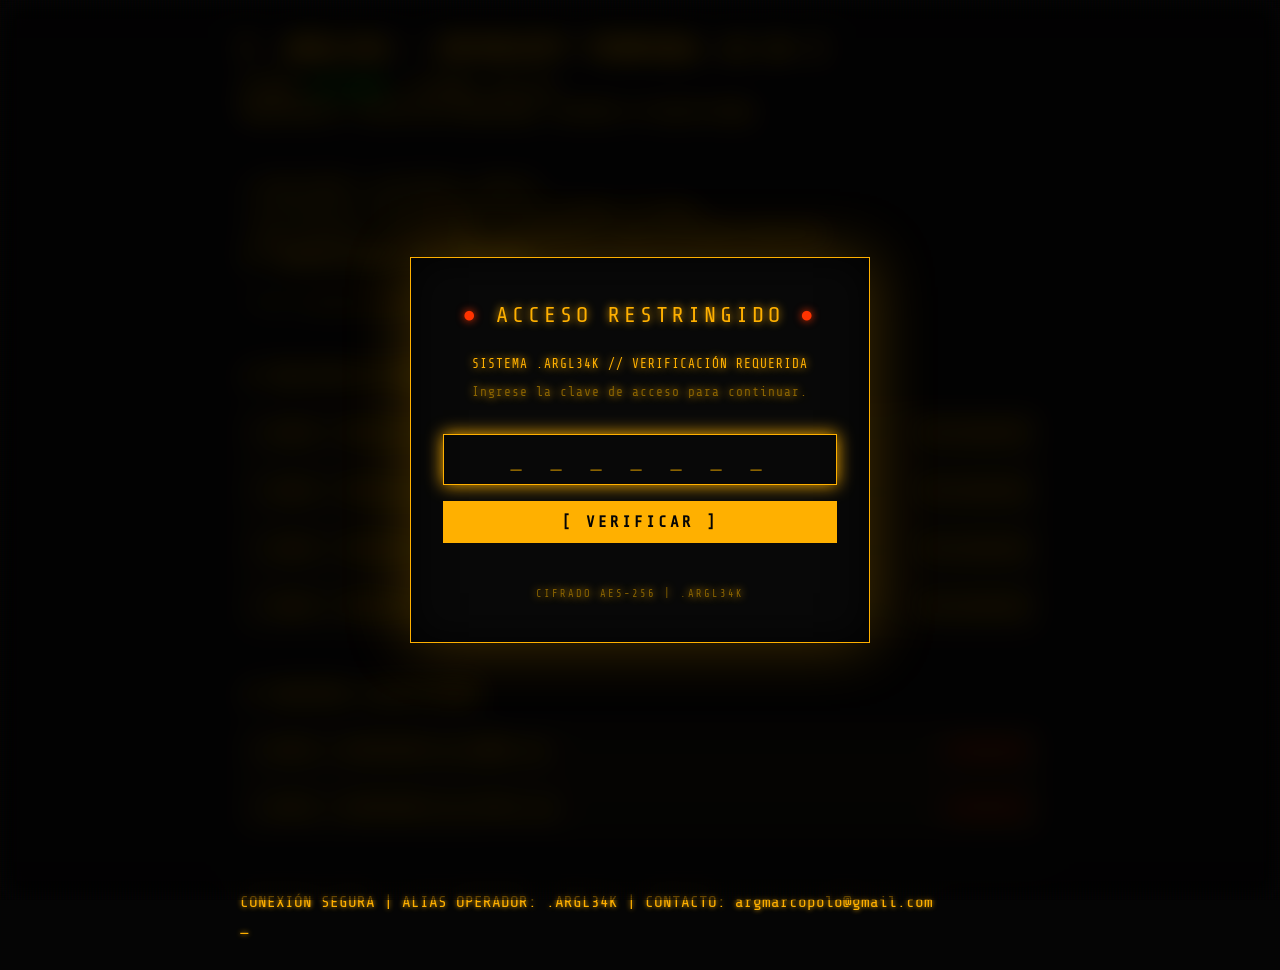
==== index.html @ fc770749 "Move website to root for GitHub Pages deployment" ====
<!DOCTYPE html>
<html lang="es">
<head>
    <meta charset="UTF-8">
    <meta name="viewport" content="width=device-width, initial-scale=1.0">
    <title>[ .ARGL34K - TERMINAL DE INTERCEPTACIÓN ]</title>
    <link rel="stylesheet" href="style.css">
    <link href="https://fonts.googleapis.com/css2?family=Share+Tech+Mono&display=swap" rel="stylesheet">
</head>
<body>
    <div class="crt-overlay"></div>

    <!-- GATE: POPUP DE ACCESO INICIAL -->
    <div id="gate-overlay">
        <div id="gate-modal">
            <div class="gate-header">
                <span class="gate-blink">●</span>
                ACCESO RESTRINGIDO
                <span class="gate-blink">●</span>
            </div>
            <p class="gate-sub">SISTEMA .ARGL34K // VERIFICACIÓN REQUERIDA</p>
            <p class="gate-sub dim">Ingrese la clave de acceso para continuar.</p>
            <div class="gate-input-row">
                <input type="text" id="gate-input" autocomplete="off" spellcheck="false" placeholder="_ _ _ _ _ _ _">
            </div>
            <button id="gate-btn" onclick="checkGate()">[ VERIFICAR ]</button>
            <p id="gate-error" class="gate-error hidden">> CLAVE INVÁLIDA. ACCESO DENEGADO.</p>
            <div class="gate-footer">CIFRADO AES-256 | .ARGL34K</div>
        </div>
    </div>
    <div class="terminal-container">
        <header>
            <h1>[ .ARGL34K - INTERCEPT TERMINAL v3.14 ]</h1>
            <p>ESTADO: <span class="status-online">EN LÍNEA</span> | CIFRADO: AES-256</p>
            <p>ADVERTENCIA: ACCESO NO AUTORIZADO. RASTREO IP DESACTIVADO.</p>
            <hr>
        </header>

        <main>
            <section class="intro">
                <p>> Conectando a servidores seguros...</p>
                <p>> Frecuencias interceptadas en las últimas 72 horas.</p>
                <p>> Hay archivos clasificados. Se requiere clave de desencriptación.</p>
            </section>

            <!-- SECCIÓN DE TRANSMISIONES DEL OPERADOR -->
            <section class="transmissions-section">
                <h2>// TRANSMISIONES DEL OPERADOR</h2>
                <div id="transmissions-list">
                    <!-- Los mensajes se renderizan desde localStorage vía JS -->
                    <p class="no-transmissions" id="no-transmissions-msg">> Sin transmisiones activas.</p>
                </div>
            </section>

            <hr>

            <section class="files-list">
                <h2>// REGISTRO DE FRECUENCIAS</h2>
                
                <div class="file-item unlocked" onclick="playAudio('audio1')">
                    <span class="file-name">[ AUDIO ] FREQ_A1_INTERFERENCIA.wav</span>
                    <span class="file-status">DESBLOQUEADO</span>
                    <audio id="audio1" src="assets/11729__wwwbonsonca__telephone_interference_01.wav"></audio>
                </div>

                <div class="file-item unlocked" onclick="playAudio('audio2')">
                    <span class="file-name">[ AUDIO ] FREQ_B2_DUGA_RADAR_WOODPECKER.ogg</span>
                    <span class="file-status">DESBLOQUEADO</span>
                    <audio id="audio2" src="assets/Woodpecker.ogg"></audio>
                </div>

                <div class="file-item unlocked" onclick="playAudio('audio3')">
                    <span class="file-name">[ AUDIO ] FREQ_M3_CLAVE_MORSE.mp3</span>
                    <span class="file-status">DESBLOQUEADO</span>
                    <audio id="audio3" src="assets/CLAVE-EN-MORSE.mp3"></audio>
                </div>

                <div class="file-item unlocked" onclick="playAudio('audio4')">
                    <span class="file-name">[ AUDIO ] FREQ_R4_CLAVE_RUSA_PT1.mp3</span>
                    <span class="file-status">DESBLOQUEADO</span>
                    <audio id="audio4" src="assets/CLAVE-EN-RUSO-pt1.mp3"></audio>
                </div>

                <hr>
                <h2>// ARCHIVOS CLASIFICADOS</h2>

                <div class="file-item locked" id="locked-file-1" onclick="promptPassword('locked-file-1', 'congreso', 'audio5')">
                    <span class="file-name">[ DATOS ] EXPEDIENTE_04_DRONE.dat</span>
                    <span class="file-status">BLOQUEADO</span>
                    <audio id="audio5" src="assets/Alarma en la terraza del Congreso por un drone LA NACION.mp3"></audio>
                </div>

                <div class="file-item locked" id="locked-file-2" onclick="promptPassword('locked-file-2', 'moscu', 'audio6')">
                    <span class="file-name">[ DATOS ] EXPEDIENTE_05_ESPIAS.dat</span>
                    <span class="file-status">BLOQUEADO</span>
                    <audio id="audio6" src="assets/ADORNI y los dos espías rusos  DNews - DNews.mp3"></audio>
                </div>
            </section>

            <div id="password-modal" class="hidden">
                <p>> INGRESE CLAVE DE ACCESO PARA DESENCRIPTAR:</p>
                <input type="text" id="password-input" autocomplete="off" spellcheck="false">
                <button onclick="checkPassword()">EJECUTAR</button>
                <p id="password-error" class="error-text hidden">> ERROR: CLAVE INVÁLIDA.</p>
            </div>
        </main>

        <footer>
            <hr>
            <p>CONEXIÓN SEGURA | ALIAS OPERADOR: .ARGL34K | CONTACTO: <a href="mailto:argmarcopolo@gmail.com">argmarcopolo@gmail.com</a></p>
            <p class="blinking-cursor">_</p>
        </footer>
    </div>

    <!-- PANEL DE ADMIN OCULTO (Ctrl+Shift+A) -->
    <div id="admin-panel" class="hidden">
        <div id="admin-panel-inner">
            <h3>// PANEL DE OPERADOR .ARGL34K</h3>
            <p>Nueva transmisión:</p>
            <textarea id="admin-message-input" placeholder="Escribí el mensaje..." rows="4" spellcheck="false"></textarea>
            <div class="admin-buttons">
                <button onclick="postTransmission()">[ TRANSMITIR ]</button>
                <button onclick="closeAdmin()" class="btn-cancel">[ CERRAR ]</button>
            </div>
            <hr>
            <h3>// TRANSMISIONES ACTIVAS</h3>
            <div id="admin-transmissions-list"></div>
        </div>
    </div>
    <div id="admin-overlay" class="hidden" onclick="closeAdmin()"></div>

    <script src="script.js"></script>
</body>
</html>
---- style.css ----
:root {
    --bg-color: #050505;
    --text-color: #ffb000;
    --text-dim: #8a6300;
    --alert-color: #ff3300;
    --font-main: 'Share Tech Mono', monospace;
}

* { box-sizing: border-box; margin: 0; padding: 0; }

body {
    background-color: var(--bg-color);
    color: var(--text-color);
    font-family: var(--font-main);
    font-size: 16px;
    line-height: 1.5;
    overflow-x: hidden;
    padding: 2rem;
}

/* Efecto CRT */
.crt-overlay {
    position: fixed;
    top: 0; left: 0;
    width: 100vw; height: 100vh;
    background: linear-gradient(rgba(18,16,16,0) 50%, rgba(0,0,0,0.25) 50%),
                linear-gradient(90deg, rgba(255,0,0,0.06), rgba(0,255,0,0.02), rgba(0,0,255,0.06));
    background-size: 100% 2px, 3px 100%;
    z-index: 999;
    pointer-events: none;
}

.terminal-container {
    max-width: 800px;
    margin: 0 auto;
    position: relative;
    z-index: 1;
    text-shadow: 0 0 5px var(--text-color);
}

header h1 { font-size: 1.5rem; margin-bottom: 0.5rem; letter-spacing: 2px; }

.status-online { color: #00ff00; text-shadow: 0 0 5px #00ff00; }

hr { border: none; border-top: 1px dashed var(--text-dim); margin: 1.5rem 0; }

h2 { font-size: 1.2rem; margin-bottom: 1rem; color: var(--text-dim); }

/* TRANSMISIONES */
.transmissions-section { margin-bottom: 1rem; }

.transmission-item {
    border-left: 2px solid var(--text-color);
    padding: 0.75rem 1rem;
    margin-bottom: 0.75rem;
    background: rgba(255, 176, 0, 0.05);
    position: relative;
    animation: fadeIn 0.4s ease;
}

@keyframes fadeIn {
    from { opacity: 0; transform: translateY(-4px); }
    to { opacity: 1; transform: translateY(0); }
}

.transmission-timestamp {
    font-size: 0.75rem;
    color: var(--text-dim);
    margin-bottom: 0.3rem;
}

.transmission-text { white-space: pre-wrap; word-break: break-word; }

.no-transmissions { color: var(--text-dim); }

/* ARCHIVOS */
.files-list { margin-bottom: 2rem; }

.file-item {
    display: flex;
    justify-content: space-between;
    padding: 0.75rem;
    border: 1px solid var(--text-dim);
    margin-bottom: 0.5rem;
    cursor: pointer;
    transition: all 0.2s ease;
    background-color: rgba(255, 176, 0, 0.05);
}

.file-item:hover { background-color: rgba(255, 176, 0, 0.2); border-color: var(--text-color); }
.file-item.locked .file-status { color: var(--alert-color); text-shadow: 0 0 5px var(--alert-color); }
.file-item.unlocked .file-status { color: var(--text-color); }
.file-item.decrypted { border-color: #00ff00; background-color: rgba(0,255,0,0.05); }
.file-item.decrypted .file-status { color: #00ff00; text-shadow: 0 0 5px #00ff00; }

/* MODAL CONTRASEÑA */
#password-modal {
    border: 1px solid var(--text-color);
    padding: 1.5rem;
    background-color: #111;
    margin-bottom: 2rem;
}

.hidden { display: none !important; }

input[type="text"] {
    background-color: transparent;
    border: 1px solid var(--text-color);
    color: var(--text-color);
    font-family: var(--font-main);
    font-size: 1rem;
    padding: 0.5rem;
    width: 60%;
    margin-right: 1rem;
    outline: none;
}

input[type="text"]:focus { box-shadow: 0 0 8px var(--text-color); }

button {
    background-color: var(--text-color);
    color: var(--bg-color);
    font-family: var(--font-main);
    font-weight: bold;
    border: none;
    padding: 0.6rem 1.2rem;
    cursor: pointer;
}

button:hover { background-color: #fff; }

.error-text { color: var(--alert-color); margin-top: 0.5rem; text-shadow: 0 0 5px var(--alert-color); }

footer a { color: var(--text-color); text-decoration: none; }
footer a:hover { text-decoration: underline; }

.blinking-cursor { animation: blink 1s step-end infinite; display: inline-block; }
@keyframes blink { 0%, 100% { opacity: 1; } 50% { opacity: 0; } }


/* ===================== ADMIN PANEL ===================== */
#admin-overlay {
    position: fixed;
    inset: 0;
    background: rgba(0,0,0,0.75);
    z-index: 1000;
}

#admin-panel {
    position: fixed;
    top: 50%;
    left: 50%;
    transform: translate(-50%, -50%);
    z-index: 1001;
    width: min(90vw, 600px);
    max-height: 80vh;
    overflow-y: auto;
}

#admin-panel-inner {
    background: #0a0a0a;
    border: 1px solid var(--text-color);
    box-shadow: 0 0 30px rgba(255,176,0,0.2);
    padding: 1.5rem;
    text-shadow: 0 0 5px var(--text-color);
    font-family: var(--font-main);
    color: var(--text-color);
}

#admin-panel-inner h3 { margin-bottom: 1rem; letter-spacing: 2px; }

#admin-message-input {
    width: 100%;
    background: transparent;
    border: 1px solid var(--text-dim);
    color: var(--text-color);
    font-family: var(--font-main);
    font-size: 1rem;
    padding: 0.75rem;
    resize: vertical;
    outline: none;
    margin: 0.5rem 0 1rem;
}

#admin-message-input:focus { border-color: var(--text-color); box-shadow: 0 0 8px var(--text-color); }

.admin-buttons { display: flex; gap: 1rem; margin-bottom: 1rem; }

.btn-cancel {
    background-color: transparent;
    color: var(--text-dim);
    border: 1px solid var(--text-dim);
}

.btn-cancel:hover { background-color: rgba(255,176,0,0.1); color: var(--text-color); }

/* Transmisiones dentro del admin */
.admin-transmission-row {
    display: flex;
    justify-content: space-between;
    align-items: flex-start;
    gap: 1rem;
    padding: 0.6rem 0;
    border-bottom: 1px dashed var(--text-dim);
}

.admin-transmission-row:last-child { border-bottom: none; }

.admin-msg-preview {
    font-size: 0.85rem;
    color: var(--text-color);
    flex: 1;
    white-space: pre-wrap;
    word-break: break-word;
}

.admin-msg-date { font-size: 0.75rem; color: var(--text-dim); }

.btn-delete {
    background: transparent;
    border: 1px solid var(--alert-color);
    color: var(--alert-color);
    font-family: var(--font-main);
    font-size: 0.8rem;
    padding: 0.3rem 0.6rem;
    cursor: pointer;
    flex-shrink: 0;
    text-shadow: 0 0 5px var(--alert-color);
}

.btn-delete:hover { background: rgba(255,51,0,0.15); }

.no-admin-msg { color: var(--text-dim); font-size: 0.9rem; }

/* ================================================
   GATE: POPUP DE ACCESO INICIAL
   ================================================ */
#gate-overlay {
    position: fixed;
    inset: 0;
    z-index: 9000;
    backdrop-filter: blur(14px) brightness(0.25);
    -webkit-backdrop-filter: blur(14px) brightness(0.25);
    display: flex;
    align-items: center;
    justify-content: center;
    animation: gate-in 0.6s ease;
}

@keyframes gate-in {
    from { opacity: 0; }
    to   { opacity: 1; }
}

#gate-modal {
    background: #080808;
    border: 1px solid var(--text-color);
    box-shadow: 0 0 60px rgba(255,176,0,0.25), inset 0 0 40px rgba(0,0,0,0.8);
    padding: 2.5rem 2rem;
    width: min(90vw, 460px);
    text-align: center;
    font-family: var(--font-main);
    color: var(--text-color);
    text-shadow: 0 0 8px var(--text-color);
}

.gate-header {
    font-size: 1.4rem;
    letter-spacing: 4px;
    margin-bottom: 1.5rem;
    display: flex;
    align-items: center;
    justify-content: center;
    gap: 1rem;
}

.gate-blink {
    color: var(--alert-color);
    text-shadow: 0 0 8px var(--alert-color);
    animation: blink 0.8s step-end infinite;
}

.gate-sub { font-size: 0.8rem; margin-bottom: 0.5rem; letter-spacing: 1px; }
.gate-sub.dim { color: var(--text-dim); margin-bottom: 2rem; }

.gate-input-row { margin-bottom: 1rem; }

#gate-input {
    width: 100%;
    background: transparent;
    border: 1px solid var(--text-color);
    color: var(--text-color);
    font-family: var(--font-main);
    font-size: 1.4rem;
    letter-spacing: 8px;
    text-align: center;
    padding: 0.75rem;
    outline: none;
    text-transform: uppercase;
}

#gate-input:focus { box-shadow: 0 0 16px var(--text-color); }
#gate-input::placeholder { letter-spacing: 8px; color: var(--text-dim); }

#gate-btn {
    margin-bottom: 0.75rem;
    width: 100%;
    padding: 0.75rem;
    font-size: 1rem;
    letter-spacing: 3px;
}

.gate-error {
    color: var(--alert-color);
    text-shadow: 0 0 6px var(--alert-color);
    font-size: 0.8rem;
    margin-bottom: 0.5rem;
    animation: shake 0.3s ease;
}

@keyframes shake {
    0%, 100% { transform: translateX(0); }
    25%       { transform: translateX(-6px); }
    75%       { transform: translateX(6px); }
}

.gate-footer { margin-top: 2rem; font-size: 0.65rem; color: var(--text-dim); letter-spacing: 2px; }
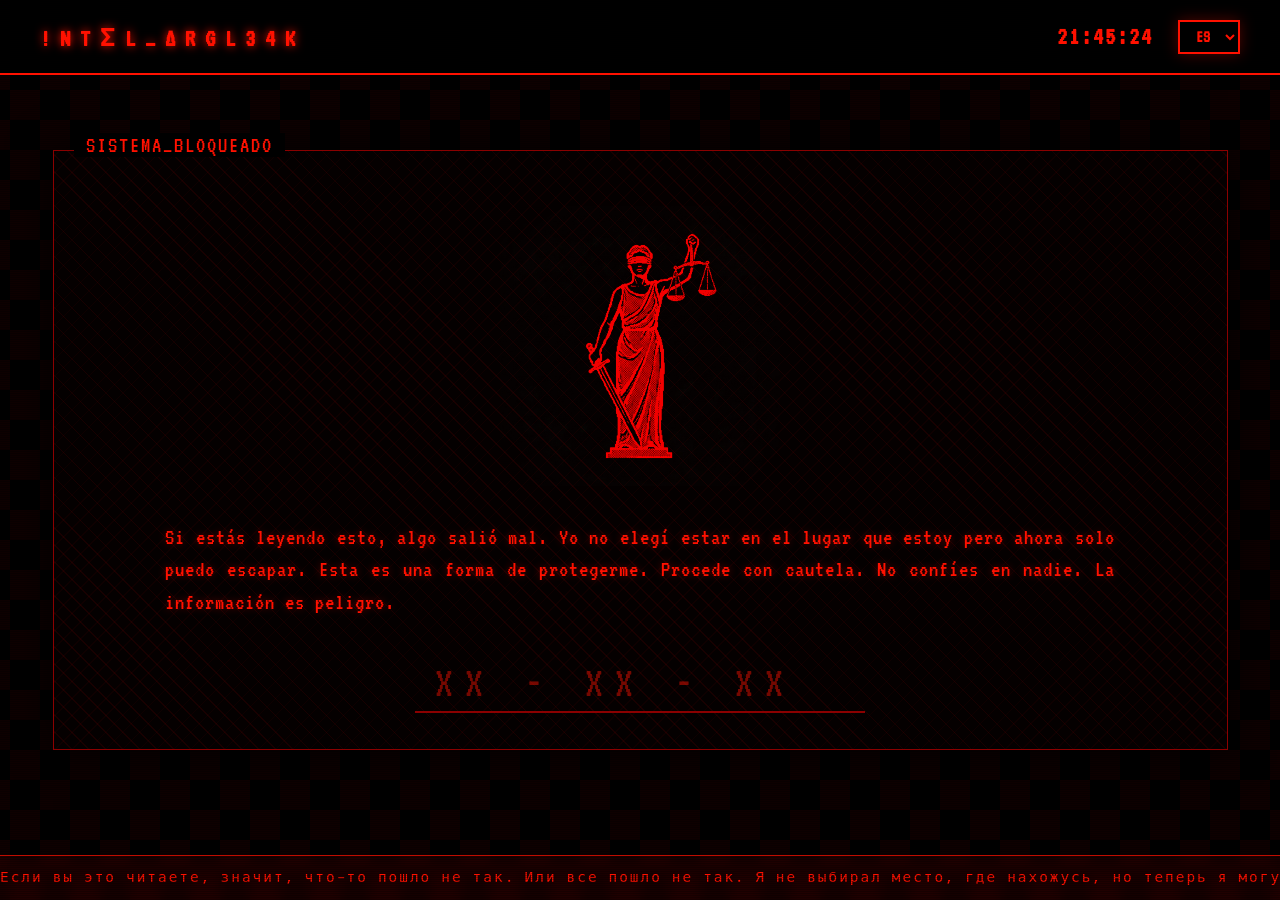
==== commit 2c7ba219: "Deploy v8 as the main site entry point" ====
--- a/index.html
+++ b/index.html
@@ -3,132 +3,187 @@
 <head>
     <meta charset="UTF-8">
     <meta name="viewport" content="width=device-width, initial-scale=1.0">
-    <title>[ .ARGL34K - TERMINAL DE INTERCEPTACIÓN ]</title>
-    <link rel="stylesheet" href="style.css">
-    <link href="https://fonts.googleapis.com/css2?family=Share+Tech+Mono&display=swap" rel="stylesheet">
+    <title>[ :: !NTΣL_ΔRGL34K :: ]</title>
+
+
+
+
+
+    <link rel="stylesheet" href="style-v8.css">
 </head>
 <body>
+    <div class="dither-overlay"></div>
     <div class="crt-overlay"></div>
+    <div class="ritual-bg"></div>
 
-    <!-- GATE: POPUP DE ACCESO INICIAL -->
-    <div id="gate-overlay">
-        <div id="gate-modal">
-            <div class="gate-header">
-                <span class="gate-blink">●</span>
-                ACCESO RESTRINGIDO
-                <span class="gate-blink">●</span>
+
+
+    <header class="ritual-header">
+
+        <div class="sigil glitch-text" data-text="!NTΣL_ΔRGL34K">
+            !NTΣL_ΔRGL34K
+        </div>
+
+
+
+
+
+        <div class="system-status">
+            <span id="live-clock">00:00:00</span>
+            <select id="lang-selector" class="lang-picker">
+                <option value="es">ES</option>
+                <option value="en">EN</option>
+                <option value="fr">FR</option>
+                <option value="it">IT</option>
+            </select>
+        </div>
+
+    </header>
+
+    <main class="panoramic-layout">
+        
+        <!-- LOGIN GATE INTEGRADO (RESTAURANDO DISEÑO ORIGINAL) -->
+        <div id="integrated-gate" class="ritual-frame login-frame">
+            <div id="locked-label" class="frame-label">SISTEMA_BLOQUEADO</div>
+            <div class="login-content">
+                <div class="gate-sigil">
+                    <img src="assets/lady_justice_v8.png" class="sigil-img" alt="JUSTICE">
+                </div>
+                <p id="gate-msg" class="gate-warning">Si estás leyendo esto, algo salió mal. Yo no elegí estar en el lugar que estoy pero ahora solo puedo escapar. Esta es una forma de protegerme. Procede con cautela. No confíes en nadie. La información es peligro.</p>
+                <div class="input-area">
+                    <div class="gate-input-wrapper">
+                        <div class="gate-input-bg">XX - XX - XX</div>
+                        <input type="text" id="gate-pass" maxlength="12" autocomplete="off" onkeydown="if(event.key==='Enter') validateAccess()">
+                    </div>
+                </div>
+                <p id="access-error" class="error-text hidden">ERR_AUTH_FAIL // 0x000004</p>
             </div>
-            <p class="gate-sub">SISTEMA .ARGL34K // VERIFICACIÓN REQUERIDA</p>
-            <p class="gate-sub dim">Ingrese la clave de acceso para continuar.</p>
-            <div class="gate-input-row">
-                <input type="text" id="gate-input" autocomplete="off" spellcheck="false" placeholder="_ _ _ _ _ _ _">
-            </div>
-            <button id="gate-btn" onclick="checkGate()">[ VERIFICAR ]</button>
-            <p id="gate-error" class="gate-error hidden">> CLAVE INVÁLIDA. ACCESO DENEGADO.</p>
-            <div class="gate-footer">CIFRADO AES-256 | .ARGL34K</div>
         </div>
-    </div>
-    <div class="terminal-container">
-        <header>
-            <h1>[ .ARGL34K - INTERCEPT TERMINAL v3.14 ]</h1>
-            <p>ESTADO: <span class="status-online">EN LÍNEA</span> | CIFRADO: AES-256</p>
-            <p>ADVERTENCIA: ACCESO NO AUTORIZADO. RASTREO IP DESACTIVADO.</p>
-            <hr>
-        </header>
 
-        <main>
-            <section class="intro">
-                <p>> Conectando a servidores seguros...</p>
-                <p>> Frecuencias interceptadas en las últimas 72 horas.</p>
-                <p>> Hay archivos clasificados. Se requiere clave de desencriptación.</p>
-            </section>
 
-            <!-- SECCIÓN DE TRANSMISIONES DEL OPERADOR -->
-            <section class="transmissions-section">
-                <h2>// TRANSMISIONES DEL OPERADOR</h2>
-                <div id="transmissions-list">
-                    <!-- Los mensajes se renderizan desde localStorage vía JS -->
-                    <p class="no-transmissions" id="no-transmissions-msg">> Sin transmisiones activas.</p>
+        <!-- CONTENIDO PRINCIPAL (OCULTO INICIALMENTE) -->
+        <div id="main-content" class="panoramic-inner hidden">
+            <!-- COLUMNA 1: GRABACIONES -->
+            <aside class="side-col col-freq">
+                <div class="ritual-frame side-module mod-freq">
+                    <div id="freq-label" class="frame-label mod-title">GRABACIONES</div>
+                    <div id="freq-list"></div>
+                </div>
+            </aside>
+
+            <!-- COLUMNA 2: CÁMARAS -->
+            <section class="main-col col-surveillance">
+                <div class="ritual-frame frame-surveillance">
+                    <div id="cam-label" class="frame-label">CÁMARAS</div>
+                    <div class="cam-bank">
+                        <div class="cam-cell"><div class="cam-wrap"><iframe src="https://webcams.windy.com/webcams/public/embed/player/1751040831/day"></iframe></div><div class="cam-id">EYE_01</div></div>
+                        <div class="cam-cell"><div class="cam-wrap"><iframe src="https://webcams.windy.com/webcams/public/embed/player/1745449788/day"></iframe></div><div class="cam-id">EYE_02</div></div>
+                        <div class="cam-cell"><div class="cam-wrap"><canvas id="static-cnv"></canvas></div><div class="cam-id">EYE_03</div></div>
+                        <div class="cam-cell"><div class="cam-wrap"><iframe src="https://webcams.windy.com/webcams/public/embed/player/1321040523/day"></iframe></div><div class="cam-id">EYE_04</div></div>
+                    </div>
                 </div>
             </section>
 
-            <hr>
-
-            <section class="files-list">
-                <h2>// REGISTRO DE FRECUENCIAS</h2>
-                
-                <div class="file-item unlocked" onclick="playAudio('audio1')">
-                    <span class="file-name">[ AUDIO ] FREQ_A1_INTERFERENCIA.wav</span>
-                    <span class="file-status">DESBLOQUEADO</span>
-                    <audio id="audio1" src="assets/11729__wwwbonsonca__telephone_interference_01.wav"></audio>
-                </div>
-
-                <div class="file-item unlocked" onclick="playAudio('audio2')">
-                    <span class="file-name">[ AUDIO ] FREQ_B2_DUGA_RADAR_WOODPECKER.ogg</span>
-                    <span class="file-status">DESBLOQUEADO</span>
-                    <audio id="audio2" src="assets/Woodpecker.ogg"></audio>
-                </div>
-
-                <div class="file-item unlocked" onclick="playAudio('audio3')">
-                    <span class="file-name">[ AUDIO ] FREQ_M3_CLAVE_MORSE.mp3</span>
-                    <span class="file-status">DESBLOQUEADO</span>
-                    <audio id="audio3" src="assets/CLAVE-EN-MORSE.mp3"></audio>
-                </div>
-
-                <div class="file-item unlocked" onclick="playAudio('audio4')">
-                    <span class="file-name">[ AUDIO ] FREQ_R4_CLAVE_RUSA_PT1.mp3</span>
-                    <span class="file-status">DESBLOQUEADO</span>
-                    <audio id="audio4" src="assets/CLAVE-EN-RUSO-pt1.mp3"></audio>
-                </div>
-
-                <hr>
-                <h2>// ARCHIVOS CLASIFICADOS</h2>
-
-                <div class="file-item locked" id="locked-file-1" onclick="promptPassword('locked-file-1', 'congreso', 'audio5')">
-                    <span class="file-name">[ DATOS ] EXPEDIENTE_04_DRONE.dat</span>
-                    <span class="file-status">BLOQUEADO</span>
-                    <audio id="audio5" src="assets/Alarma en la terraza del Congreso por un drone LA NACION.mp3"></audio>
-                </div>
-
-                <div class="file-item locked" id="locked-file-2" onclick="promptPassword('locked-file-2', 'moscu', 'audio6')">
-                    <span class="file-name">[ DATOS ] EXPEDIENTE_05_ESPIAS.dat</span>
-                    <span class="file-status">BLOQUEADO</span>
-                    <audio id="audio6" src="assets/ADORNI y los dos espías rusos  DNews - DNews.mp3"></audio>
+            <!-- COLUMNA 3: DOCUMENTOS -->
+            <section class="main-col col-osint">
+                <div class="ritual-frame frame-osint">
+                    <div id="doc-label" class="frame-label">DOCUMENTOS</div>
+                    <div id="osint-feed" class="osint-scroll"></div>
                 </div>
             </section>
 
-            <div id="password-modal" class="hidden">
-                <p>> INGRESE CLAVE DE ACCESO PARA DESENCRIPTAR:</p>
-                <input type="text" id="password-input" autocomplete="off" spellcheck="false">
-                <button onclick="checkPassword()">EJECUTAR</button>
-                <p id="password-error" class="error-text hidden">> ERROR: CLAVE INVÁLIDA.</p>
-            </div>
-        </main>
+            <!-- COLUMNA 4: MENSAJES -->
+            <aside class="side-col col-logs">
+                <div class="ritual-frame side-module mod-logs">
+                    <div id="logs-label" class="frame-label mod-title">MENSAJES</div>
+                    <div id="transmissions-list"></div>
+                </div>
+            </aside>
+        </div>
+    </main>
 
-        <footer>
-            <hr>
-            <p>CONEXIÓN SEGURA | ALIAS OPERADOR: .ARGL34K | CONTACTO: <a href="mailto:argmarcopolo@gmail.com">argmarcopolo@gmail.com</a></p>
-            <p class="blinking-cursor">_</p>
-        </footer>
+
+
+    <footer class="ritual-ticker">
+        <div class="ticker-track">
+            Если вы это читаете, значит, что-то пошло не так. Или все пошло не так. Я не выбирал место, где нахожусь, но теперь я могу только бежать. Это способ защитить себя. Действуйте с осторожностью. Информация — это опасность. // Если вы это читаете, значит, что-то пошло не так. Или все пошло не так. Я не выбирал место, где нахожусь, но теперь я могу только бежать. Это способ защитить себя. Действуйте с осторожностью. Информация — это опасность. //
+        </div>
+
+
+
+    </footer>
+
+
+
+
+
+    <!-- LIGHTBOX -->
+    <div id="lightbox" class="hidden" onclick="closeLightbox()">
+        <div class="lb-inner" onclick="event.stopPropagation()">
+            <div id="lb-content"></div>
+            <button class="lb-close" onclick="closeLightbox()">[ CERRAR ]</button>
+        </div>
     </div>
 
-    <!-- PANEL DE ADMIN OCULTO (Ctrl+Shift+A) -->
-    <div id="admin-panel" class="hidden">
-        <div id="admin-panel-inner">
-            <h3>// PANEL DE OPERADOR .ARGL34K</h3>
-            <p>Nueva transmisión:</p>
-            <textarea id="admin-message-input" placeholder="Escribí el mensaje..." rows="4" spellcheck="false"></textarea>
-            <div class="admin-buttons">
-                <button onclick="postTransmission()">[ TRANSMITIR ]</button>
-                <button onclick="closeAdmin()" class="btn-cancel">[ CERRAR ]</button>
+    <!-- GATE -->
+    <div id="admin-gate" class="hidden">
+        <div class="gate-box">
+            <div id="enter-key-label" class="gate-title">// INGRESE CLAVE //</div>
+            <input type="password" id="gate-input" autocomplete="off">
+            <div id="gate-error" class="hidden">ACCESO DENEGADO</div>
+        </div>
+
+    </div>
+
+    <!-- CONSOLA DE OPERADOR (SIGILO) -->
+    <div id="stealth-modal" class="hidden">
+        <div class="stealth-console">
+            <div id="console-header" class="console-header">[ OPERADOR // CONSOLA_DE_COMUNICACIONES ]</div>
+            <div id="console-history" class="console-body"></div>
+            <div class="console-input-area">
+                <input type="text" id="console-input" placeholder="NUEVA TRANSMISIÓN..." autocomplete="off">
+                <div class="console-actions">
+                    <span id="clear-btn" class="console-btn" onclick="clearAllTransmissions()">[ CLEAR_ALL ]</span>
+                    <span id="exit-btn" class="console-btn" onclick="closeStealthConsole()">[ EXIT ]</span>
+                </div>
             </div>
-            <hr>
-            <h3>// TRANSMISIONES ACTIVAS</h3>
-            <div id="admin-transmissions-list"></div>
         </div>
     </div>
-    <div id="admin-overlay" class="hidden" onclick="closeAdmin()"></div>
 
-    <script src="script.js"></script>
+    <!-- ── OPERATOR CONSOLE (Ctrl+Shift+X) ── -->
+    <div id="operator-gate" class="hidden overlay-full no-blur">
+        <div class="ritual-frame operator-box">
+            <div class="frame-label">AUTENTICACIÓN_REQUERIDA</div>
+            <p class="gate-warning" style="font-size:1.1rem; margin-bottom:20px;">INGRESE CREDENCIALES DE NIVEL OPERADOR.</p>
+            <div class="operator-input-wrap">
+                <input type="password" id="op-pass" placeholder="[ PASSWORD ]" onkeydown="if(event.key==='Enter') validateOperator()">
+                <button onclick="validateOperator()">ACCEDER</button>
+            </div>
+            <p id="op-error" class="error-text hidden">✕ ACCESO DENEGADO</p>
+            <button class="gate-btn" style="margin-top:20px; font-size:0.7rem;" onclick="closeOperator()">CANCELAR</button>
+        </div>
+    </div>
+
+    <div id="operator-console" class="hidden overlay-full no-blur">
+        <div class="ritual-frame operator-box console-wide">
+            <div class="frame-label">CONSOLA_DE_DIFUSIÓN_OPERADOR</div>
+            <p class="gate-warning" style="text-align:left; margin-bottom:15px; font-size:1rem;">TRANSMISIÓN EN TIEMPO REAL.</p>
+            
+            <textarea id="op-msg" placeholder="ESCRIBA EL MENSAJE PARA LA RED..." rows="3"></textarea>
+            
+            <div class="console-actions">
+                <button class="gate-btn" onclick="broadcastMessage()">▶ EJECUTAR BROADCAST</button>
+                <button class="gate-btn btn-dim" onclick="closeOperator()">CERRAR</button>
+            </div>
+
+            <div class="operator-history-wrap">
+                <div class="history-label">HISTORIAL_DE_DIFUSIONES:</div>
+                <div id="op-history-list"></div>
+            </div>
+        </div>
+    </div>
+
+    <script src="script-v8.js"></script>
+
 </body>
 </html>
--- a/style-v8.css
+++ b/style-v8.css
@@ -0,0 +1,822 @@
+/* ================================================
+   .ARGL34K // VERSION 8 â THE RELICARY HUD
+   EstÃ©tica: Ritualistic / High-Contrast / Grouped
+   ================================================ */
+
+@import url('https://fonts.googleapis.com/css2?family=Courier+Prime&family=VT323&display=swap');
+
+:root {
+    --bg: #000;
+    --red-blood: #8b0000;
+
+    --red-bright: #ff1100;
+    --amber: #ff9900;
+    --text: #ddd;
+    --font: 'Courier Prime', monospace;
+    --font-vt: 'VT323', monospace;
+    --dither: url('[data-uri]');
+}
+
+*, *::before, *::after { box-sizing: border-box; margin: 0; padding: 0; }
+
+body {
+    background: var(--bg);
+    color: var(--text);
+    font-family: var(--font);
+    overflow: hidden;
+    height: 100vh;
+}
+
+/* ââ OVERLAYS ââ */
+.dither-overlay { position: fixed; inset: 0; background-image: var(--dither); pointer-events: none; z-index: 1000; opacity: 0.35; }
+.crt-overlay { position: fixed; inset: 0; background: linear-gradient(rgba(18, 16, 16, 0) 50%, rgba(0, 0, 0, 0.25) 50%); background-size: 100% 2px; pointer-events: none; z-index: 999; }
+.ritual-bg { position: fixed; inset: 0; background: repeating-conic-gradient(var(--red-blood) 0% 25%, transparent 0% 50%) 50% / 60px 60px; opacity: 0.1; z-index: -1; }
+
+/* ââ HEADER & TICKER ââ */
+.ritual-header {
+    position: fixed; top: 0; left: 50%; transform: translateX(-50%); 
+    width: 100%; max-width: 1700px; height: 75px;
+    display: flex; justify-content: space-between; align-items: center;
+    border-bottom: 2px solid var(--red-bright); 
+    padding: 0 40px; z-index: 1000;
+    background: rgba(0,0,0,0.92);
+}
+
+
+.sigil { 
+    font-family: var(--font-vt); 
+    font-size: 1.6rem; /* -10% */
+    color: var(--red-bright); 
+    text-shadow: 0 0 10px var(--red-bright); 
+    letter-spacing: 10px; 
+    font-weight: 900; 
+}
+
+.system-status { display: flex; align-items: center; gap: 25px; color: var(--red-bright); }
+#live-clock { 
+    font-size: 1.6rem; /* -10% */
+    font-family: var(--font-vt); 
+    letter-spacing: 2px; 
+    font-weight: bold; 
+}
+
+
+
+.lang-picker {
+    background: #000;
+    color: var(--red-bright);
+    border: 2px solid var(--red-bright);
+    font-family: var(--font-vt);
+    font-size: 1.1rem; /* -10% */
+    padding: 5px 12px;
+    margin-left: 0;
+    outline: none;
+    cursor: pointer;
+    text-transform: uppercase;
+    box-shadow: 0 0 15px rgba(255, 17, 0, 0.3);
+    transition: all 0.3s;
+    font-weight: bold;
+}
+
+.lang-picker:hover {
+    background: var(--red-bright);
+    color: #000;
+    box-shadow: 0 0 25px var(--red-bright);
+}
+
+.lang-picker option { background: #000; color: var(--red-bright); }
+
+
+.ritual-ticker {
+    position: fixed; bottom: 0; left: 0; right: 0; height: 45px; /* +25% aprox */
+    background: rgba(139, 0, 0, 0.15); 
+    border-top: 1px solid var(--red-bright);
+    backdrop-filter: blur(8px);
+    display: flex; align-items: center; overflow: hidden; z-index: 500;
+}
+
+.ticker-track { 
+    white-space: nowrap; 
+    animation: ticker 40s linear infinite; 
+    color: var(--red-bright); 
+    font-size: 0.9rem; /* Un poco mÃ¡s grande */
+    letter-spacing: 2px; 
+}
+
+
+
+@keyframes ticker { from { transform: translateX(0); } to { transform: translateX(-50%); } }
+
+
+/* ââ MAIN LAYOUT ââ */
+.panoramic-layout {
+    display: flex;
+    justify-content: center;
+    align-items: center; /* CENTRADO VERTICAL */
+    gap: 15px;
+    padding: 10px 20px;
+    max-width: 1700px;
+    height: 100vh; /* Ocupar todo el alto para el centrado */
+    margin: 0 auto;
+    overflow-x: hidden;
+    box-sizing: border-box;
+}
+
+
+.side-col { width: 240px; flex-shrink: 0; }
+.main-col { width: 580px; flex-shrink: 0; }
+
+
+
+.side-module { 
+    height: 100%; 
+    display: flex; 
+    flex-direction: column; 
+    min-height: 500px;
+}
+
+/* ââ RITUAL FRAMES (ANGUS BOXES) ââ */
+/* ── RITUAL FRAMES (ALIGNED MODULES) ── */
+.ritual-frame {
+    background: rgba(5,0,0,0.9);
+    border: 1px solid var(--red-blood);
+    position: relative;
+    padding: 45px 20px 20px;
+    box-shadow: 0 0 40px rgba(0,0,0,0.9);
+    height: 600px; /* Standardized height for all modules */
+    box-sizing: border-box;
+    display: flex;
+    flex-direction: column;
+    /* Hard-code horror oblique grid */
+    background-image: 
+        repeating-linear-gradient(45deg, rgba(255, 0, 0, 0.08) 0px, rgba(255, 0, 0, 0.08) 1px, transparent 1px, transparent 12px),
+        repeating-linear-gradient(-45deg, rgba(255, 0, 0, 0.04) 0px, rgba(255, 0, 0, 0.04) 1px, transparent 1px, transparent 12px);
+    background-attachment: local;
+}
+
+
+
+/* Corner brackets removed per user request */
+.ritual-frame::before, .ritual-frame::after { display: none; }
+
+
+.frame-label {
+    position: absolute; top: -18px; left: 20px;
+    background: #000; color: var(--red-bright);
+    padding: 0 12px; 
+    font-size: 1.45rem; /* Match welcome message scale */
+    letter-spacing: 2px;
+    font-family: var(--font-vt); /* Restore VT323 */
+    text-transform: uppercase;
+}
+
+
+/* ââ CAM BANK (GROUPED) ââ */
+.frame-surveillance { width: 100%; display: flex; flex-direction: column; }
+
+
+.mod-freq, .mod-logs {
+    justify-content: flex-start !important;
+    align-items: flex-start !important;
+}
+
+.cam-bank {
+
+    display: grid;
+    grid-template-columns: repeat(2, auto);
+    grid-template-rows: repeat(2, auto);
+    gap: 15px;
+    padding: 20px 10px 10px;
+    box-sizing: border-box;
+    place-content: center;
+}
+
+
+
+
+.cam-cell {
+    position: relative;
+    border: 1px solid var(--red-blood);
+    overflow: hidden;
+    background: #000;
+    aspect-ratio: 1 / 1;
+    width: 210px; /* TamaÃ±o fijo para asegurar control de centrado */
+}
+
+
+
+
+.cam-cell:hover { border-color: var(--red-bright); }
+.cam-wrap { 
+    width: 100%; height: 100%; 
+    overflow: hidden; 
+    position: relative; 
+    background: #000;
+}
+
+/* OVERLAY DE SEGURIDAD */
+.cam-wrap::after {
+    content: "";
+    position: absolute;
+    inset: 0;
+    pointer-events: none;
+    background: 
+        repeating-linear-gradient(rgba(0,0,0,0) 0px, rgba(0,0,0,0) 2px, rgba(0,0,0,0.1) 3px),
+        radial-gradient(circle, transparent 40%, rgba(0,0,0,0.4) 100%);
+    z-index: 5;
+}
+
+/* INDICADOR REC */
+.cam-wrap::before {
+    content: "● REC";
+    position: absolute;
+    top: 10px; right: 10px;
+    color: var(--red-bright);
+    font-size: 0.6rem;
+    font-family: var(--font-vt);
+    z-index: 10;
+    animation: blink-red 1s infinite;
+}
+
+@keyframes blink-red {
+    0%, 100% { opacity: 1; }
+    50% { opacity: 0; }
+}
+.cam-wrap iframe {
+    width: 250%; 
+    height: 250%; 
+    position: absolute; 
+    top: -85%; /* Ajuste fino para centrar y ocultar UI */
+    left: -75%;
+    filter: brightness(1.2) contrast(1.4) saturate(0) sepia(0.4) hue-rotate(180deg);
+    pointer-events: none;
+}
+
+.cam-id {
+    position: absolute; top: 5px; left: 5px;
+    font-size: 0.55rem; color: var(--red-bright);
+    background: rgba(0,0,0,0.7); padding: 1px 4px;
+}
+
+/* ââ OSINT FEED (GROUPED) ââ */
+.frame-osint { width: 100%; display: flex; flex-direction: column; }
+
+
+.osint-scroll {
+    width: 100%;
+    max-height: 100%;
+    overflow-y: auto;
+    padding: 20px 5px 0 0; /* Aligned top padding */
+    display: flex;
+    flex-direction: column;
+    justify-content: flex-start;
+}
+
+.osint-scroll::-webkit-scrollbar { width: 2px; }
+.osint-scroll::-webkit-scrollbar-thumb { background: var(--red-bright); }
+
+.osint-item {
+    display: block; text-decoration: none; color: var(--text);
+    padding: 12px; border-bottom: 1px solid var(--red-blood);
+    transition: all 0.2s;
+}
+.osint-item:first-child { border-top: 1px solid var(--red-blood); }
+.osint-item:hover { background: rgba(255,17,0,0.05); transform: translateX(5px); color: #fff; }
+.osint-meta { font-size: 0.8rem; color: var(--red-bright); margin-bottom: 8px; }
+.osint-title { font-size: 1.1rem; line-height: 1.4; }
+
+/* ââ ZALGO EFFECTS REMOVED PER USER REQUEST ââ */
+#freq-list, #transmissions-list {
+    width: 100%;
+    padding-top: 20px;
+}
+
+.glitch-text {
+    position: relative;
+}
+
+
+
+
+
+/* ââ INTEGRATED LOGIN GATE ââ */
+.login-frame {
+    width: 1175px; 
+    max-width: 95vw;
+    z-index: 1000;
+}
+
+.login-content {
+    padding: 10px 40px; 
+    display: flex;
+    flex-direction: column;
+    align-items: center;
+    justify-content: flex-start; 
+    gap: 15px;
+    height: 100%;
+}
+
+/* Estilos de mensaje consolidados en .gate-warning */
+
+.input-area {
+    display: flex;
+    align-items: center;
+    gap: 20px;
+}
+
+.input-area .prompt {
+    font-size: 2.2rem;
+    color: var(--red-bright);
+    font-family: var(--font-vt);
+}
+
+.gate-input-wrapper {
+    position: relative;
+    width: 450px;
+    height: 60px;
+    display: flex;
+    align-items: center;
+    justify-content: center;
+    border-bottom: 2px solid var(--red-blood);
+}
+
+.gate-input-bg {
+    position: absolute;
+    top: 0;
+    left: 0;
+    width: 100%;
+    height: 100%;
+    display: flex;
+    align-items: center;
+    justify-content: flex-start;
+    padding-left: 20px;
+    font-family: var(--font-vt);
+    font-size: 2.8rem;
+    color: rgba(255, 17, 0, 0.45); /* Aumentado el contraste */
+    letter-spacing: 12px;
+    pointer-events: none;
+    z-index: 1;
+}
+
+#gate-pass {
+    position: relative;
+    z-index: 2;
+    background: transparent;
+    border: none;
+    color: var(--red-bright);
+    font-family: var(--font-vt);
+    font-size: 2.8rem;
+    width: 100%;
+    text-align: left;
+    outline: none;
+    letter-spacing: 12px;
+    caret-color: var(--red-bright);
+    text-shadow: 0 0 10px rgba(255,17,0,0.6);
+    padding-left: 20px;
+    text-transform: uppercase; /* Forzar visualmente mayÃºsculas */
+}
+
+.hidden { display: none !important; }
+.panoramic-inner { display: flex; gap: 15px; }
+
+
+
+
+
+.sigil-img {
+    width: 280px; /* Reducimos un poco para ganar espacio vertical */
+    height: auto;
+    filter: brightness(1.2) contrast(1.3) drop-shadow(0 0 10px rgba(255, 0, 0, 0.4));
+    opacity: 0.95;
+    margin-top: 0;
+    mix-blend-mode: screen;
+
+    /* MÃ¡scara expandida para que no corte la figura pero sÃ­ el cuadrado */
+    -webkit-mask-image: radial-gradient(circle, black 65%, transparent 95%);
+    mask-image: radial-gradient(circle, black 65%, transparent 95%);
+}
+
+
+
+
+.sigil-img-mini {
+    height: 40px;
+    width: auto;
+    vertical-align: middle;
+    margin-right: 15px;
+    filter: brightness(0.9) contrast(1.2);
+}
+.gate-sigil {
+    margin-bottom: 15px; /* Raised text by reducing sigil bottom margin */
+}
+
+
+@keyframes pulse-glow { 0%, 100% { text-shadow: 0 0 10px var(--red-bright); } 50% { text-shadow: 0 0 30px var(--red-bright); } }
+
+.gate-warning {
+    color: var(--red-bright);
+    font-size: 1.45rem; /* Un poco mÃ¡s pequeÃ±o para asegurar 3 lÃ­neas */
+    line-height: 1.4;
+    margin-bottom: 20px;
+    font-family: var(--font-vt); /* Restore original perfect font */
+    max-width: 950px; 
+    margin-left: auto;
+    margin-right: auto;
+    text-align: justify; /* EstÃ©tica terminal original */
+    letter-spacing: 1px;
+    text-shadow: 0 0 8px rgba(255,17,0,0.4);
+}
+
+
+
+
+.gate-input-wrap input {
+    width: 320px;
+    margin: 0 auto;
+    display: block;
+    background: transparent !important;
+    border: none;
+    border-bottom: 2px solid var(--red-blood);
+    color: var(--red-bright);
+    font-family: var(--font-vt);
+    font-size: 2.2rem;
+    text-align: left;
+    letter-spacing: 8px;
+    padding: 15px 15px 15px 25px;
+    outline: none;
+    box-shadow: none !important;
+    appearance: none;
+}
+
+.gate-input-wrap input::placeholder {
+    color: rgba(255,17,0,0.5);
+    letter-spacing: 8px;
+    animation: blink-soft 1.5s infinite;
+}
+@keyframes blink-soft {
+    0%, 100% { opacity: 1; }
+    50% { opacity: 0.3; }
+}
+
+
+
+/* Forzar transparencia en AUTOFILL de navegadores */
+.gate-input-wrap input:-webkit-autofill,
+.gate-input-wrap input:-webkit-autofill:hover, 
+.gate-input-wrap input:-webkit-autofill:focus {
+    -webkit-text-fill-color: var(--red-bright);
+    -webkit-box-shadow: 0 0 0px 1000px black inset !important;
+    transition: background-color 5000s ease-in-out 0s;
+}
+.dashboard-justice {
+    position: fixed;
+    bottom: 50px;
+    left: -20px;
+    z-index: 10;
+    pointer-events: none;
+    opacity: 0.7;
+}
+.dashboard-justice img {
+    width: 380px;
+    height: auto;
+    filter: brightness(0.7) contrast(1.2);
+    mix-blend-mode: screen;
+}
+
+
+.gate-btn {
+    margin-top: 30px;
+    background: transparent;
+    border: 1px solid var(--red-bright);
+    color: var(--red-bright);
+    padding: 10px 30px;
+    font-family: var(--font);
+    cursor: pointer;
+    letter-spacing: 3px;
+    transition: all 0.2s;
+}
+.gate-btn:hover { background: var(--red-bright); color: #000; }
+
+.error-text { color: var(--red-bright); font-size: 0.7rem; margin-top: 20px; }
+
+/* ââ AUDIO/ITEMS ââ */
+
+.freq-item { 
+    font-size: 0.8rem; 
+    padding: 12px 0; 
+    border-bottom: 1px solid rgba(139, 0, 0, 0.2); 
+}
+
+.freq-name {
+    color: #eee;
+    margin-bottom: 8px;
+    font-family: var(--font-vt);
+    letter-spacing: 1px;
+    font-size: 1rem;
+}
+
+.freq-controls {
+    display: flex;
+    gap: 20px;
+    font-family: var(--font);
+    font-size: 0.75rem;
+}
+
+.freq-btn {
+    cursor: pointer;
+    color: var(--red-bright);
+    opacity: 0.85;
+    transition: all 0.2s;
+    font-weight: bold;
+}
+
+
+#freq-list, #transmissions-list {
+    width: 100%;
+    display: flex;
+    flex-direction: column;
+    justify-content: flex-start;
+    align-items: flex-start;
+    text-align: left;
+}
+
+
+.freq-btn:hover {
+
+
+    opacity: 1;
+    text-shadow: 0 0 5px var(--red-bright);
+}
+
+
+.log-entry {
+    font-size: 0.9rem;
+    margin-bottom: 8px;
+    line-height: 1.4;
+    width: 100%;
+}
+.log-ts {
+    color: var(--red-bright);
+    font-weight: bold;
+    margin-right: 8px;
+    font-family: var(--font-vt);
+}
+.log-msg {
+    color: #ccc;
+}
+
+/* ââ LIGHTBOX ââ */
+
+#lightbox { position: fixed; inset: 0; background: rgba(0,0,0,0.98); z-index: 2000; display: flex; align-items: center; justify-content: center; }
+.lb-inner { width: 85%; height: 85%; border: 1px solid var(--red-bright); position: relative; }
+.lb-close { position: absolute; top: -35px; right: 0; background: none; border: none; color: var(--red-bright); cursor: pointer; font-family: var(--font); }
+
+/* ââ UTILS ââ */
+.hidden { display: none !important; }
+canvas { width: 100%; height: 100%; display: block; object-fit: cover; }
++
+.gate-title {+
+    font-size: 1.55rem;+
+    color: var(--red-bright);+
+    margin-bottom: 25px;+
+    font-family: var(--font-vt);+
+    letter-spacing: 4px;+
+    text-align: center;+
+}+
++
+.console-header {+
+    padding: 10px 15px;+
+    background: var(--red-blood);+
+    color: #fff;+
+    font-size: 1.1rem;+
+    font-family: var(--font-vt);+
+    letter-spacing: 2px;+
+}+
++
+/* -- OPERATOR CONSOLE STYLES -- */+
+.overlay-full {+
+    position: fixed; inset: 0;+
+    background: rgba(0,0,0,0.96);+
+    backdrop-filter: blur(10px);+
+    z-index: 5000;+
+    display: flex; align-items: center; justify-content: center;+
+}+
++
+.operator-box {+
+    width: 600px;+
+    max-width: 90vw;+
+    height: auto;+
+    padding: 60px 40px 40px !important;+
+    text-align: center;+
+}+
++
+.console-wide { width: 800px; }+
++
+.operator-input-wrap {+
+    display: flex; gap: 10px; margin: 30px 0;+
+}+
++
+.operator-input-wrap input {+
+    flex: 1; background: transparent; border: 1px solid var(--red-blood);+
+    color: var(--red-bright); padding: 12px; font-family: var(--font-vt);+
+    font-size: 1.4rem; letter-spacing: 4px; outline: none;+
+}+
++
+.operator-input-wrap button {+
+    background: var(--red-blood); color: #fff; border: none;+
+    padding: 0 25px; cursor: pointer; font-family: var(--font); font-size: 0.8rem;+
+    transition: all 0.2s;+
+}+
+.operator-input-wrap button:hover { background: var(--red-bright); }+
++
+#op-msg {+
+    width: 100%; background: rgba(255,0,0,0.05); border: 1px solid var(--red-blood);+
+    color: var(--red-bright); padding: 15px; font-family: var(--font-courier);+
+    font-size: 1.1rem; resize: none; outline: none; margin-bottom: 20px;+
+}+
++
+.console-actions { display: flex; gap: 20px; justify-content: center; }+
+.btn-dim { opacity: 0.6; border-color: #444 !important; }+
+.btn-dim:hover { background: #222 !important; color: #fff !important; }+
++
++
+.no-blur {+
+    backdrop-filter: none !important;+
+    background: rgba(0,0,0,0.3) !important; /* Capa casi invisible para detectar clics si es necesario, o nada */+
+    pointer-events: none;+
+}+
++
+.operator-box {+
+    pointer-events: auto; /* La ventana sí captura clics */+
+    box-shadow: 0 0 60px rgba(0,0,0,0.9), 0 0 20px rgba(255,17,0,0.3) !important;+
+}+
++
+.operator-history-wrap {+
+    margin-top: 25px;+
+    border-top: 1px solid var(--red-blood);+
+    padding-top: 15px;+
+    text-align: left;+
+}+
++
+.history-label {+
+    font-family: var(--font-vt);+
+    font-size: 0.9rem;+
+    color: var(--red-blood);+
+    margin-bottom: 10px;+
+    letter-spacing: 2px;+
+}+
++
+#op-history-list {+
+    max-height: 200px;+
+    overflow-y: auto;+
+    font-size: 0.85rem;+
+}+
++
+.op-history-item {+
+    display: flex;+
+    justify-content: space-between;+
+    align-items: flex-start;+
+    padding: 8px 0;+
+    border-bottom: 1px solid rgba(139, 0, 0, 0.1);+
+    gap: 15px;+
+}+
++
+.op-history-text {+
+    color: #999;+
+    line-height: 1.4;+
+    flex: 1;+
+}+
++
+.op-history-del {+
+    color: var(--red-bright);+
+    cursor: pointer;+
+    font-family: var(--font-vt);+
+    font-weight: bold;+
+    flex-shrink: 0;+
+    font-size: 0.75rem;+
+}+
+.op-history-del:hover { text-decoration: underline; }+
++
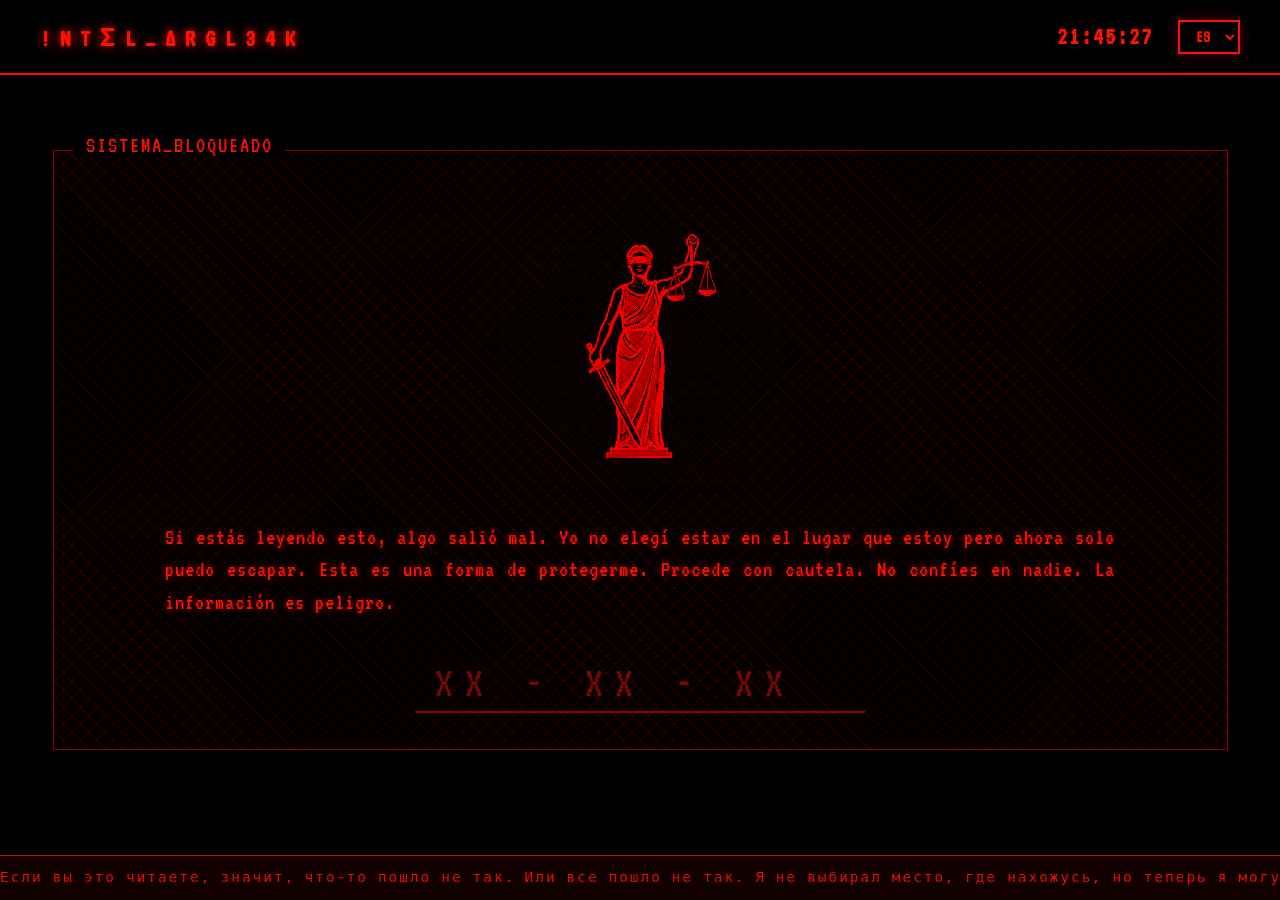
==== commit 3d661c4c: "UI Update: Implemented mobile tabbed navigation for focused module viewing. Added switchTab logic an" ====
--- a/index.html
+++ b/index.html
@@ -62,9 +62,16 @@
 
 
         <!-- CONTENIDO PRINCIPAL (OCULTO INICIALMENTE) -->
+        <nav class="mobile-nav">
+            <button class="m-nav-btn active" onclick="switchTab(0)">GRABACIONES</button>
+            <button class="m-nav-btn" onclick="switchTab(1)">CÁMARAS</button>
+            <button class="m-nav-btn" onclick="switchTab(2)">DOCUMENTOS</button>
+            <button class="m-nav-btn" onclick="switchTab(3)">MENSAJES</button>
+        </nav>
+
         <div id="main-content" class="panoramic-inner hidden">
             <!-- COLUMNA 1: GRABACIONES -->
-            <aside class="side-col col-freq">
+            <aside class="side-col col-freq tab-active">
                 <div class="ritual-frame side-module mod-freq">
                     <div id="freq-label" class="frame-label mod-title">GRABACIONES</div>
                     <div id="freq-list"></div>
--- a/style-v8.css
+++ b/style-v8.css
@@ -30,7 +30,9 @@
 /* ââ OVERLAYS ââ */
 .dither-overlay { position: fixed; inset: 0; background-image: var(--dither); pointer-events: none; z-index: 1000; opacity: 0.35; }
 .crt-overlay { position: fixed; inset: 0; background: linear-gradient(rgba(18, 16, 16, 0) 50%, rgba(0, 0, 0, 0.25) 50%); background-size: 100% 2px; pointer-events: none; z-index: 999; }
-.ritual-bg { position: fixed; inset: 0; background: repeating-conic-gradient(var(--red-blood) 0% 25%, transparent 0% 50%) 50% / 60px 60px; opacity: 0.1; z-index: -1; }
+.ritual-bg { display: none; }
+
+.mobile-nav { display: none; } /* Hidden on desktop */
 
 /* ââ HEADER & TICKER ââ */
 .ritual-header {
@@ -138,7 +140,7 @@
 /* ââ RITUAL FRAMES (ANGUS BOXES) ââ */
 /* ── RITUAL FRAMES (ALIGNED MODULES) ── */
 .ritual-frame {
-    background: rgba(5,0,0,0.9);
+    background-color: rgba(5,0,0,0.9);
     border: 1px solid var(--red-blood);
     position: relative;
     padding: 45px 20px 20px;
@@ -149,8 +151,8 @@
     flex-direction: column;
     /* Hard-code horror oblique grid */
     background-image: 
-        repeating-linear-gradient(45deg, rgba(255, 0, 0, 0.08) 0px, rgba(255, 0, 0, 0.08) 1px, transparent 1px, transparent 12px),
-        repeating-linear-gradient(-45deg, rgba(255, 0, 0, 0.04) 0px, rgba(255, 0, 0, 0.04) 1px, transparent 1px, transparent 12px);
+        repeating-linear-gradient(45deg, rgba(255, 0, 0, 0.12) 0px, rgba(255, 0, 0, 0.12) 1px, transparent 1px, transparent 12px),
+        repeating-linear-gradient(-45deg, rgba(255, 0, 0, 0.08) 0px, rgba(255, 0, 0, 0.08) 1px, transparent 1px, transparent 12px);
     background-attachment: local;
 }
 
@@ -820,3 +822,183 @@
 
  
+/* ================================================
+   .RESPONSIVE ADAPTATION // MOBILE & TABLET
+   ================================================ */
+
+@media screen and (max-width: 1100px) {
+    .panoramic-layout {
+        padding-top: 90px;
+        padding-bottom: 60px;
+        height: auto;
+        overflow-y: auto;
+    }
+
+    .panoramic-inner {
+        flex-direction: column;
+        align-items: center;
+        width: 100%;
+        max-width: 800px;
+        gap: 30px;
+    }
+
+    .side-col, .main-col {
+        width: 100%;
+    }
+
+    .ritual-frame {
+        height: auto;
+        min-height: 500px;
+    }
+
+    .login-frame {
+        width: 95% !important;
+        max-width: 600px;
+        height: auto !important;
+        min-height: auto;
+    }
+}
+
+@media screen and (max-width: 768px) {
+    body {
+        overflow-y: auto;
+        height: auto;
+    }
+
+    .ritual-header {
+        height: 60px;
+        padding: 0 15px;
+    }
+
+    .sigil {
+        font-size: 1.1rem;
+        letter-spacing: 4px;
+    }
+
+    .system-status {
+        gap: 12px;
+    }
+
+    #live-clock {
+        font-size: 1.1rem;
+    }
+
+    .lang-picker {
+        font-size: 0.9rem;
+        padding: 4px 8px;
+    }
+
+    /* MOBILE TABS NAV */
+    .mobile-nav {
+        display: flex;
+        width: 100%;
+        max-width: 600px;
+        margin: 0 auto 20px;
+        border: 1px solid var(--red-blood);
+        background: rgba(139, 0, 0, 0.1);
+        z-index: 100;
+    }
+
+    .m-nav-btn {
+        flex: 1;
+        background: transparent;
+        border: none;
+        border-right: 1px solid var(--red-blood);
+        color: var(--red-bright);
+        font-family: var(--font-vt);
+        font-size: 0.7rem;
+        padding: 10px 2px;
+        cursor: pointer;
+        transition: all 0.2s;
+        text-transform: uppercase;
+        letter-spacing: 1px;
+    }
+
+    .m-nav-btn:last-child { border-right: none; }
+    .m-nav-btn.active {
+        background: var(--red-blood);
+        color: #fff;
+        text-shadow: 0 0 8px #fff;
+    }
+
+    .panoramic-layout {
+        padding: 80px 10px 80px;
+        display: block; /* Change from flex to block for tabbed flow */
+    }
+
+    .panoramic-inner {
+        display: block; /* Stack naturally */
+    }
+
+    /* Hide columns by default on mobile, show via .tab-active */
+    .side-col, .main-col {
+        display: none;
+        width: 100%;
+    }
+
+    .tab-active {
+        display: flex !important;
+    }
+
+    .login-content {
+        padding: 10px 15px;
+    }
+
+    .sigil-img {
+        width: 180px;
+    }
+
+    .gate-warning {
+        font-size: 1.1rem;
+        text-align: left;
+        margin-bottom: 25px;
+    }
+
+    .gate-input-wrapper {
+        width: 280px;
+        height: 50px;
+    }
+
+    .gate-input-bg, #gate-pass {
+        font-size: 1.8rem;
+        letter-spacing: 6px;
+    }
+
+    .cam-bank {
+        grid-template-columns: 1fr;
+        gap: 20px;
+    }
+
+    .cam-cell {
+        width: 100%;
+        max-width: 280px;
+        margin: 0 auto;
+    }
+
+    .ritual-ticker {
+        height: 40px;
+    }
+
+    .ticker-track {
+        font-size: 0.8rem;
+    }
+
+    /* Modal adjustments */
+    .operator-box {
+        width: 95%;
+        padding: 40px 20px 20px !important;
+    }
+
+    .operator-input-wrap {
+        flex-direction: column;
+    }
+
+    .operator-input-wrap input {
+        width: 100%;
+        font-size: 1.1rem;
+    }
+
+    .console-wide {
+        width: 95%;
+    }
+}
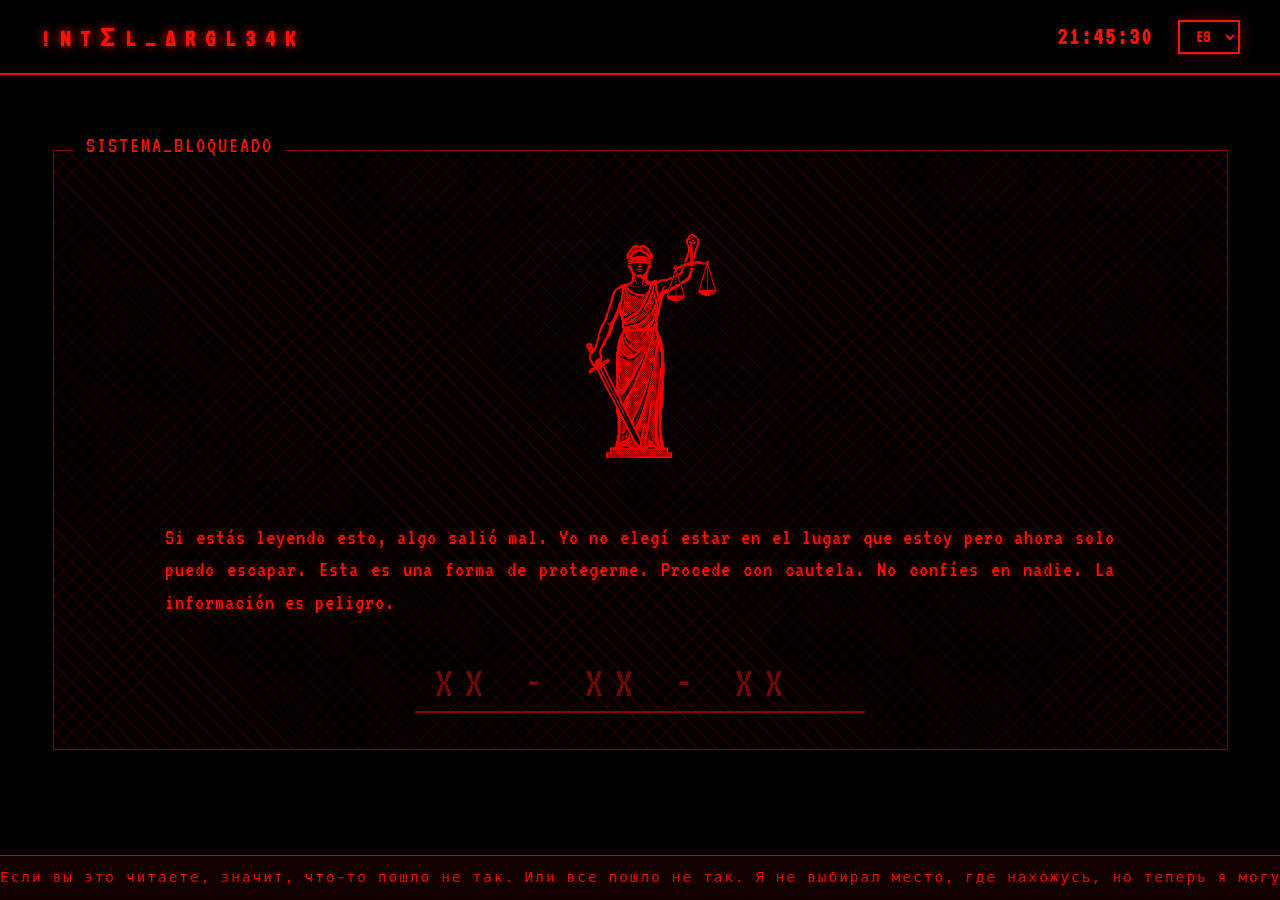
==== commit f779fcd6: "Fix: Resolved mobile navigation overlap with login gate. Moved nav inside main-content and improved " ====
--- a/index.html
+++ b/index.html
@@ -62,14 +62,13 @@
 
 
         <!-- CONTENIDO PRINCIPAL (OCULTO INICIALMENTE) -->
-        <nav class="mobile-nav">
-            <button class="m-nav-btn active" onclick="switchTab(0)">GRABACIONES</button>
-            <button class="m-nav-btn" onclick="switchTab(1)">CÁMARAS</button>
-            <button class="m-nav-btn" onclick="switchTab(2)">DOCUMENTOS</button>
-            <button class="m-nav-btn" onclick="switchTab(3)">MENSAJES</button>
-        </nav>
-
         <div id="main-content" class="panoramic-inner hidden">
+            <nav class="mobile-nav">
+                <button class="m-nav-btn active" onclick="switchTab(0)">GRABACIONES</button>
+                <button class="m-nav-btn" onclick="switchTab(1)">CÁMARAS</button>
+                <button class="m-nav-btn" onclick="switchTab(2)">DOCUMENTOS</button>
+                <button class="m-nav-btn" onclick="switchTab(3)">MENSAJES</button>
+            </nav>
             <!-- COLUMNA 1: GRABACIONES -->
             <aside class="side-col col-freq tab-active">
                 <div class="ritual-frame side-module mod-freq">
--- a/style-v8.css
+++ b/style-v8.css
@@ -890,13 +890,14 @@
 
     /* MOBILE TABS NAV */
     .mobile-nav {
-        display: flex;
+        display: flex !important;
         width: 100%;
-        max-width: 600px;
-        margin: 0 auto 20px;
+        max-width: 100%;
+        margin: 0 0 20px 0;
         border: 1px solid var(--red-blood);
-        background: rgba(139, 0, 0, 0.1);
+        background: rgba(139, 0, 0, 0.2);
         z-index: 100;
+        box-sizing: border-box;
     }
 
     .m-nav-btn {
@@ -906,12 +907,14 @@
         border-right: 1px solid var(--red-blood);
         color: var(--red-bright);
         font-family: var(--font-vt);
-        font-size: 0.7rem;
-        padding: 10px 2px;
+        font-size: 0.8rem;
+        padding: 12px 2px;
         cursor: pointer;
         transition: all 0.2s;
         text-transform: uppercase;
         letter-spacing: 1px;
+        text-align: center;
+        white-space: nowrap;
     }
 
     .m-nav-btn:last-child { border-right: none; }
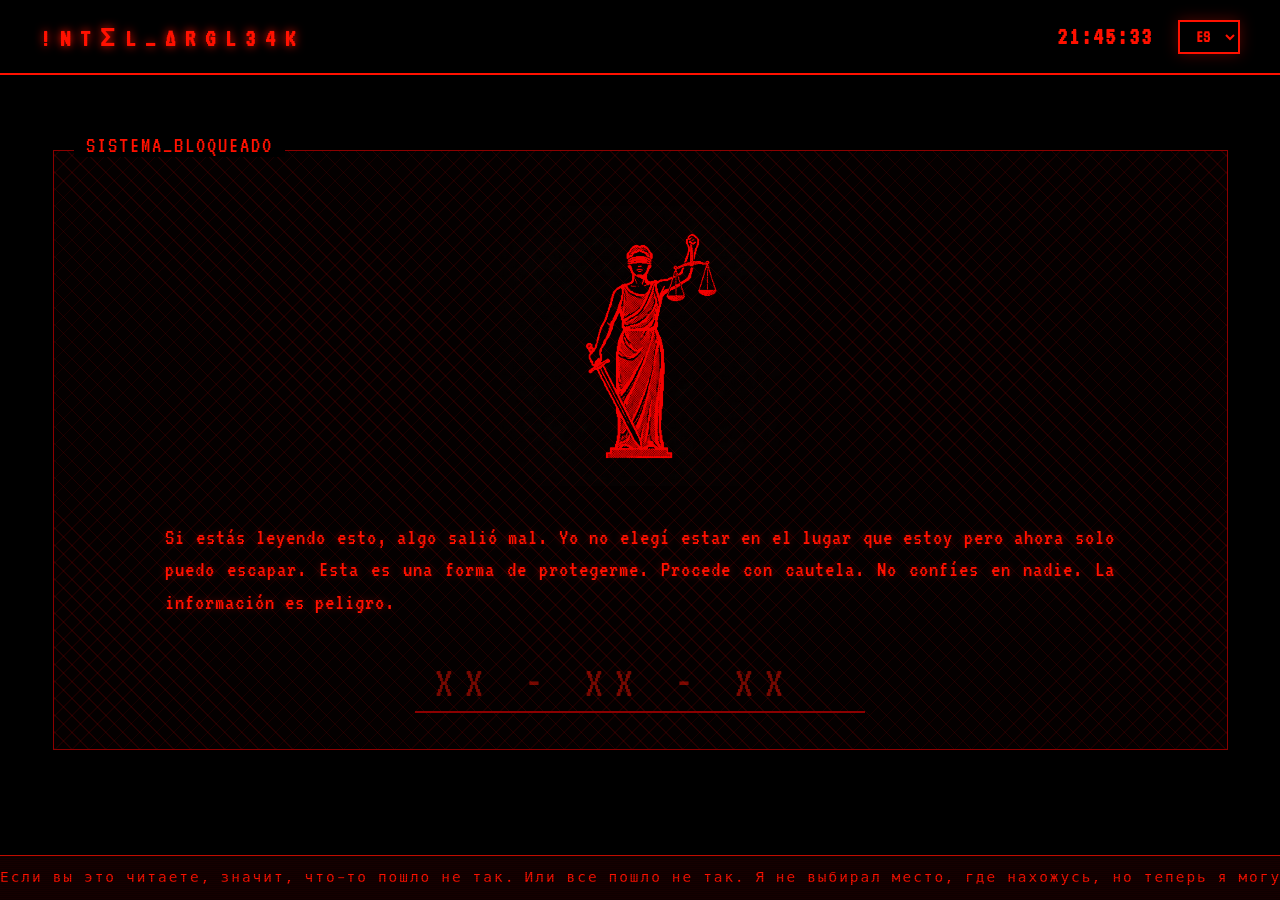
==== commit bbe1f7be: "Localization: Integrated mobile navigation labels into the language switching system (ES, EN, FR, IT" ====
--- a/index.html
+++ b/index.html
@@ -64,10 +64,10 @@
         <!-- CONTENIDO PRINCIPAL (OCULTO INICIALMENTE) -->
         <div id="main-content" class="panoramic-inner hidden">
             <nav class="mobile-nav">
-                <button class="m-nav-btn active" onclick="switchTab(0)">GRABACIONES</button>
-                <button class="m-nav-btn" onclick="switchTab(1)">CÁMARAS</button>
-                <button class="m-nav-btn" onclick="switchTab(2)">DOCUMENTOS</button>
-                <button class="m-nav-btn" onclick="switchTab(3)">MENSAJES</button>
+                <button id="m-btn-freq" class="m-nav-btn active" onclick="switchTab(0)">GRABACIONES</button>
+                <button id="m-btn-cam" class="m-nav-btn" onclick="switchTab(1)">CÁMARAS</button>
+                <button id="m-btn-doc" class="m-nav-btn" onclick="switchTab(2)">DOCUMENTOS</button>
+                <button id="m-btn-logs" class="m-nav-btn" onclick="switchTab(3)">MENSAJES</button>
             </nav>
             <!-- COLUMNA 1: GRABACIONES -->
             <aside class="side-col col-freq tab-active">
--- a/style-v8.css
+++ b/style-v8.css
@@ -926,21 +926,42 @@
 
     .panoramic-layout {
         padding: 80px 10px 80px;
-        display: block; /* Change from flex to block for tabbed flow */
+        display: flex; /* Back to flex for centering the gate */
+        flex-direction: column;
+        align-items: center;
+        justify-content: flex-start; /* For tabbed content */
+        min-height: 100vh;
+        height: auto;
+    }
+
+    /* If main-content is visible (logged in), use block for tabs */
+    #main-content:not(.hidden) {
+        display: block !important;
+        width: 100%;
     }
 
     .panoramic-inner {
         display: block; /* Stack naturally */
+        width: 100%;
     }
 
     /* Hide columns by default on mobile, show via .tab-active */
     .side-col, .main-col {
         display: none;
-        width: 100%;
+        width: 100% !important;
+        max-width: 100% !important;
+        flex: none !important;
     }
 
     .tab-active {
-        display: flex !important;
+        display: block !important;
+    }
+
+    .ritual-frame {
+        width: 100% !important;
+        max-width: 100% !important;
+        height: 550px !important; /* Uniform height for all modules on mobile */
+        margin-bottom: 20px;
     }
 
     .login-content {
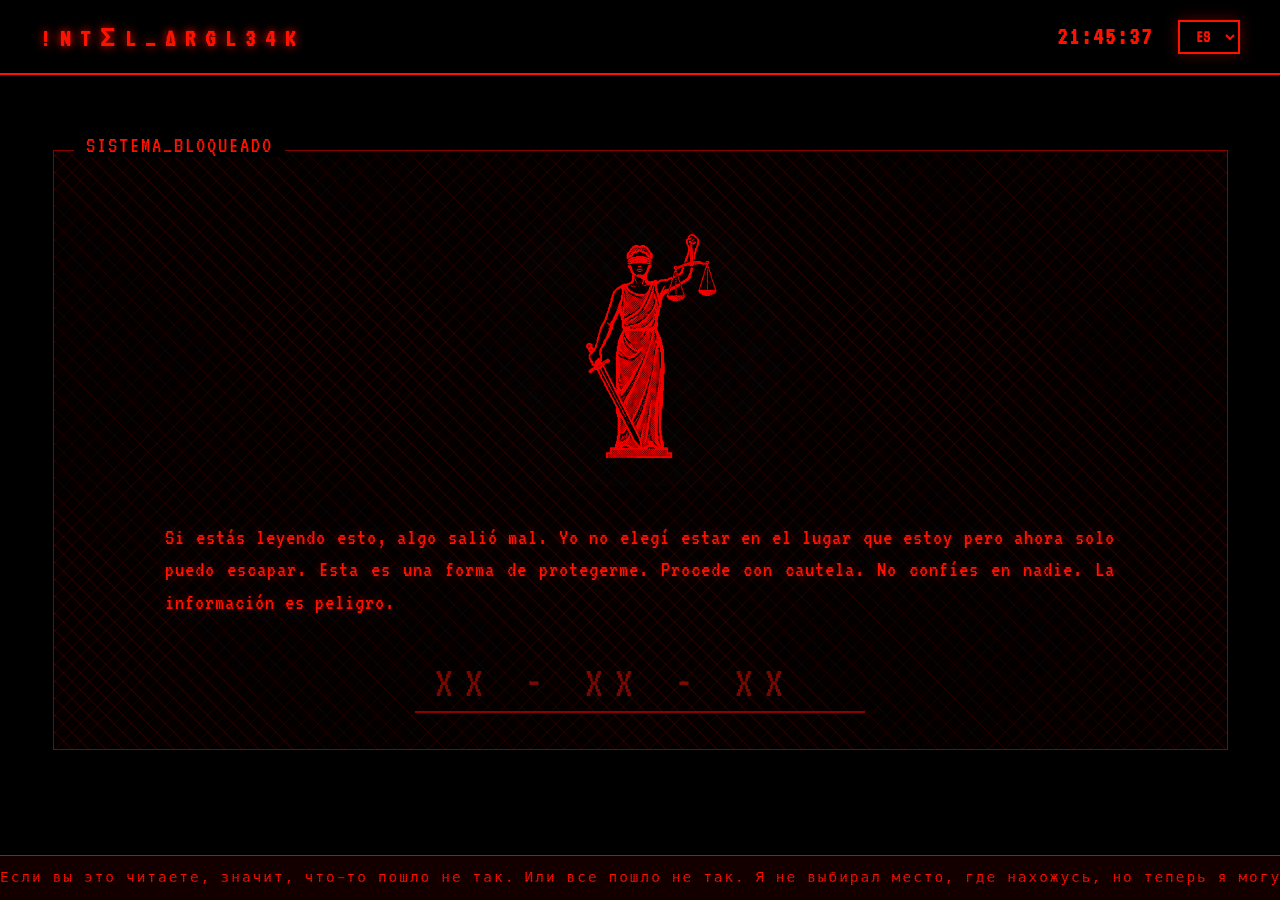
==== commit 36ce96be: "Final mobile fixes: full OSINT multilingual support and mobile scroll/centering fix." ====
--- a/index.html
+++ b/index.html
@@ -40,7 +40,7 @@
 
     </header>
 
-    <main class="panoramic-layout">
+    <main class="panoramic-layout is-locked">
         
         <!-- LOGIN GATE INTEGRADO (RESTAURANDO DISEÑO ORIGINAL) -->
         <div id="integrated-gate" class="ritual-frame login-frame">
--- a/style-v8.css
+++ b/style-v8.css
@@ -925,20 +925,28 @@
     }
 
     .panoramic-layout {
-        padding: 80px 10px 80px;
-        display: flex; /* Back to flex for centering the gate */
+        padding: 20px 10px;
+        display: flex;
         flex-direction: column;
         align-items: center;
-        justify-content: flex-start; /* For tabbed content */
+        justify-content: flex-start;
         min-height: 100vh;
         height: auto;
-    }
-
-    /* If main-content is visible (logged in), use block for tabs */
+        box-sizing: border-box;
+    }
+
+    .panoramic-layout.is-locked {
+        justify-content: center;
+    }
+
+    /* Override for when content is visible to allow scrolling from top */
     #main-content:not(.hidden) {
         display: block !important;
         width: 100%;
-    }
+        margin-top: 20px; /* Space from header */
+    }
+
+    /* Remove the :has override as we now use .is-locked */
 
     .panoramic-inner {
         display: block; /* Stack naturally */
@@ -964,6 +972,10 @@
         margin-bottom: 20px;
     }
 
+    #main-content .frame-label {
+        display: none;
+    }
+
     .login-content {
         padding: 10px 15px;
     }
@@ -974,7 +986,7 @@
 
     .gate-warning {
         font-size: 1.1rem;
-        text-align: left;
+        text-align: justify;
         margin-bottom: 25px;
     }
 
@@ -989,14 +1001,20 @@
     }
 
     .cam-bank {
-        grid-template-columns: 1fr;
-        gap: 20px;
+        grid-template-columns: 1fr 1fr;
+        gap: 10px;
+        padding: 5px;
     }
 
     .cam-cell {
         width: 100%;
-        max-width: 280px;
-        margin: 0 auto;
+        max-width: 100%;
+        margin: 0;
+    }
+
+    .cam-id {
+        font-size: 0.6rem;
+        margin-top: 2px;
     }
 
     .ritual-ticker {
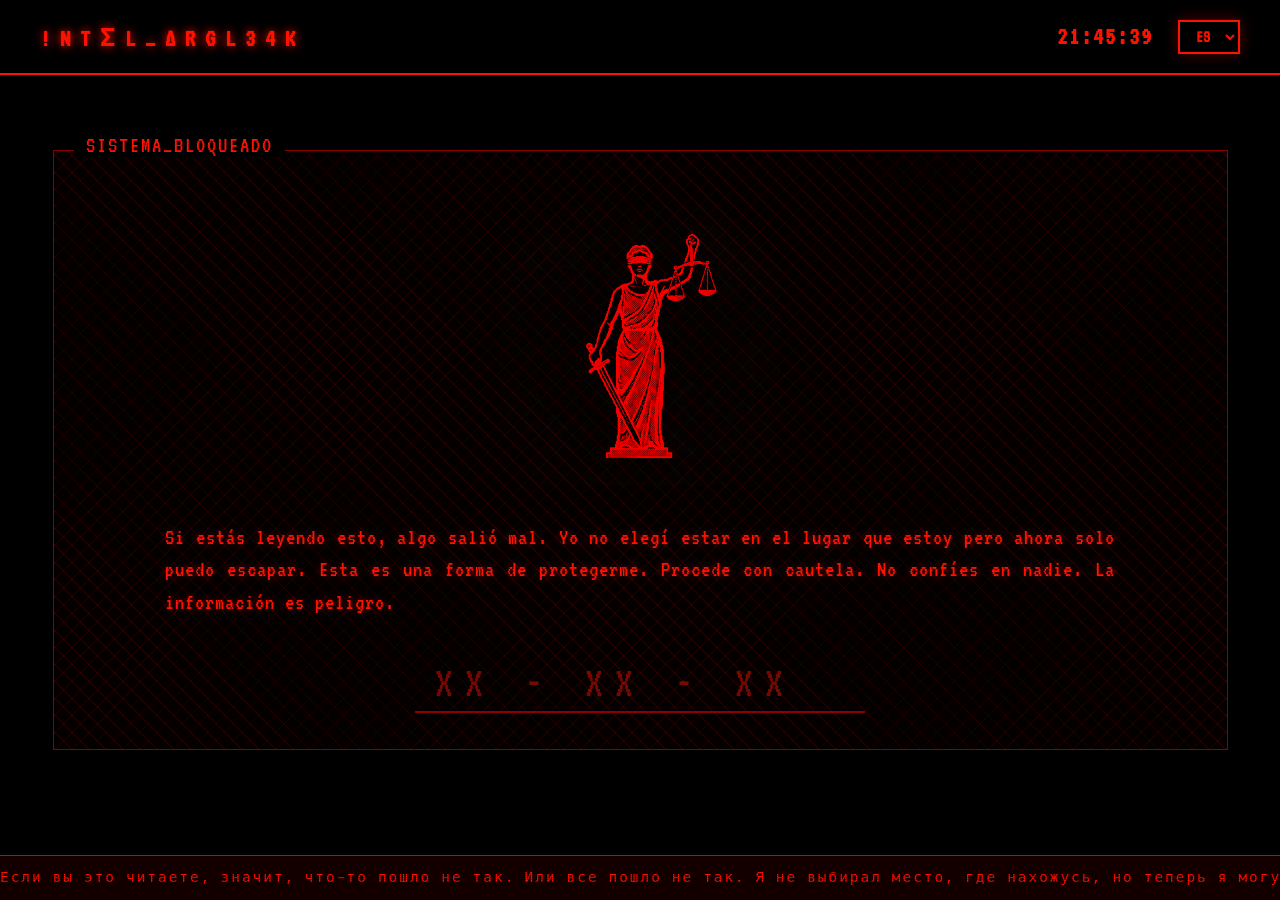
==== commit 71483ba2: "Reordered mobile menu tabs: DOCUMENTOS, CÁMARAS, GRABACIONES, MENSAJES. Set DOCUMENTOS as default." ====
--- a/index.html
+++ b/index.html
@@ -64,13 +64,13 @@
         <!-- CONTENIDO PRINCIPAL (OCULTO INICIALMENTE) -->
         <div id="main-content" class="panoramic-inner hidden">
             <nav class="mobile-nav">
-                <button id="m-btn-freq" class="m-nav-btn active" onclick="switchTab(0)">GRABACIONES</button>
+                <button id="m-btn-doc" class="m-nav-btn active" onclick="switchTab(2)">DOCUMENTOS</button>
                 <button id="m-btn-cam" class="m-nav-btn" onclick="switchTab(1)">CÁMARAS</button>
-                <button id="m-btn-doc" class="m-nav-btn" onclick="switchTab(2)">DOCUMENTOS</button>
+                <button id="m-btn-freq" class="m-nav-btn" onclick="switchTab(0)">GRABACIONES</button>
                 <button id="m-btn-logs" class="m-nav-btn" onclick="switchTab(3)">MENSAJES</button>
             </nav>
             <!-- COLUMNA 1: GRABACIONES -->
-            <aside class="side-col col-freq tab-active">
+            <aside class="side-col col-freq">
                 <div class="ritual-frame side-module mod-freq">
                     <div id="freq-label" class="frame-label mod-title">GRABACIONES</div>
                     <div id="freq-list"></div>
@@ -91,7 +91,7 @@
             </section>
 
             <!-- COLUMNA 3: DOCUMENTOS -->
-            <section class="main-col col-osint">
+            <section class="main-col col-osint tab-active">
                 <div class="ritual-frame frame-osint">
                     <div id="doc-label" class="frame-label">DOCUMENTOS</div>
                     <div id="osint-feed" class="osint-scroll"></div>
--- a/style-v8.css
+++ b/style-v8.css
@@ -895,9 +895,12 @@
         max-width: 100%;
         margin: 0 0 20px 0;
         border: 1px solid var(--red-blood);
-        background: rgba(139, 0, 0, 0.2);
-        z-index: 100;
+        background: rgba(0, 0, 0, 0.95); /* Opaque for sticky */
+        position: sticky;
+        top: 60px; /* Aligned with mobile header height */
+        z-index: 1100;
         box-sizing: border-box;
+        box-shadow: 0 5px 15px rgba(0,0,0,0.5);
     }
 
     .m-nav-btn {
@@ -925,7 +928,7 @@
     }
 
     .panoramic-layout {
-        padding: 20px 10px;
+        padding: 100px 10px 20px; /* More space to ensure visibility */
         display: flex;
         flex-direction: column;
         align-items: center;
@@ -937,13 +940,14 @@
 
     .panoramic-layout.is-locked {
         justify-content: center;
+        padding-top: 0; /* Reset padding to center gate in full viewport */
     }
 
     /* Override for when content is visible to allow scrolling from top */
     #main-content:not(.hidden) {
         display: block !important;
         width: 100%;
-        margin-top: 20px; /* Space from header */
+        margin-top: 0; /* Reset margin as we use padding-top on parent */
     }
 
     /* Remove the :has override as we now use .is-locked */
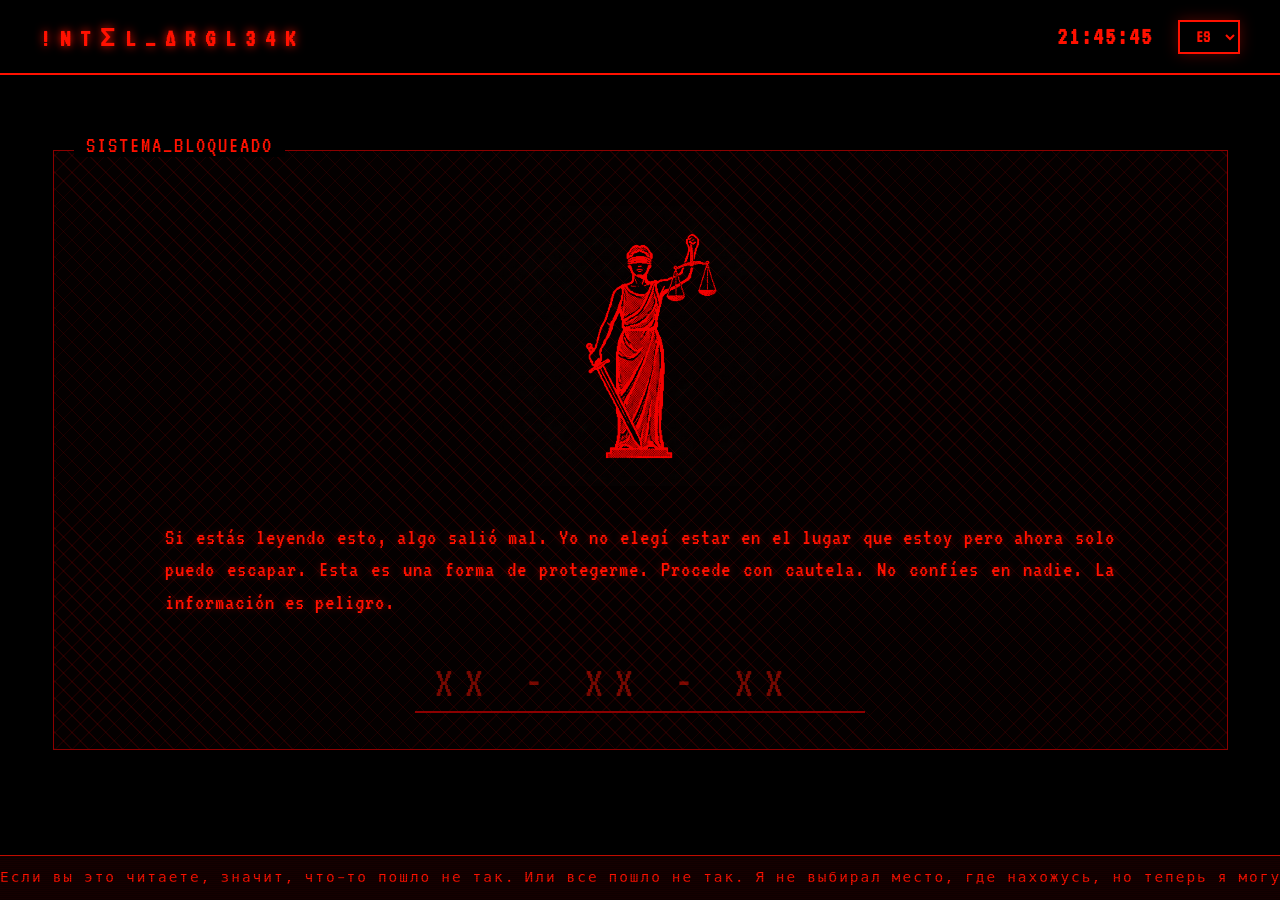
==== commit 083ee450: "Fixed mobile message visibility by synchronizing DOM order of columns with navigation indices." ====
--- a/index.html
+++ b/index.html
@@ -64,18 +64,18 @@
         <!-- CONTENIDO PRINCIPAL (OCULTO INICIALMENTE) -->
         <div id="main-content" class="panoramic-inner hidden">
             <nav class="mobile-nav">
-                <button id="m-btn-doc" class="m-nav-btn active" onclick="switchTab(2)">DOCUMENTOS</button>
+                <button id="m-btn-doc" class="m-nav-btn active" onclick="switchTab(0)">DOCUMENTOS</button>
                 <button id="m-btn-cam" class="m-nav-btn" onclick="switchTab(1)">CÁMARAS</button>
-                <button id="m-btn-freq" class="m-nav-btn" onclick="switchTab(0)">GRABACIONES</button>
+                <button id="m-btn-freq" class="m-nav-btn" onclick="switchTab(2)">GRABACIONES</button>
                 <button id="m-btn-logs" class="m-nav-btn" onclick="switchTab(3)">MENSAJES</button>
             </nav>
-            <!-- COLUMNA 1: GRABACIONES -->
-            <aside class="side-col col-freq">
-                <div class="ritual-frame side-module mod-freq">
-                    <div id="freq-label" class="frame-label mod-title">GRABACIONES</div>
-                    <div id="freq-list"></div>
+            <!-- COLUMNA 1: DOCUMENTOS (AHORA PRIMERA) -->
+            <section class="main-col col-osint tab-active">
+                <div class="ritual-frame frame-osint">
+                    <div id="doc-label" class="frame-label">DOCUMENTOS</div>
+                    <div id="osint-feed" class="osint-scroll"></div>
                 </div>
-            </aside>
+            </section>
 
             <!-- COLUMNA 2: CÁMARAS -->
             <section class="main-col col-surveillance">
@@ -90,13 +90,13 @@
                 </div>
             </section>
 
-            <!-- COLUMNA 3: DOCUMENTOS -->
-            <section class="main-col col-osint tab-active">
-                <div class="ritual-frame frame-osint">
-                    <div id="doc-label" class="frame-label">DOCUMENTOS</div>
-                    <div id="osint-feed" class="osint-scroll"></div>
+            <!-- COLUMNA 3: GRABACIONES -->
+            <aside class="side-col col-freq">
+                <div class="ritual-frame side-module mod-freq">
+                    <div id="freq-label" class="frame-label mod-title">GRABACIONES</div>
+                    <div id="freq-list"></div>
                 </div>
-            </section>
+            </aside>
 
             <!-- COLUMNA 4: MENSAJES -->
             <aside class="side-col col-logs">
--- a/style-v8.css
+++ b/style-v8.css
@@ -861,6 +861,11 @@
 
 @media screen and (max-width: 768px) {
     body {
+        overflow: hidden; /* Locked by default */
+        height: 100vh;
+    }
+
+    body.is-authenticated {
         overflow-y: auto;
         height: auto;
     }
@@ -1007,7 +1012,14 @@
     .cam-bank {
         grid-template-columns: 1fr 1fr;
         gap: 10px;
-        padding: 5px;
+        padding: 10px;
+        width: 100%;
+    }
+
+    .frame-surveillance {
+        display: flex !important;
+        justify-content: center;
+        align-items: center;
     }
 
     .cam-cell {
